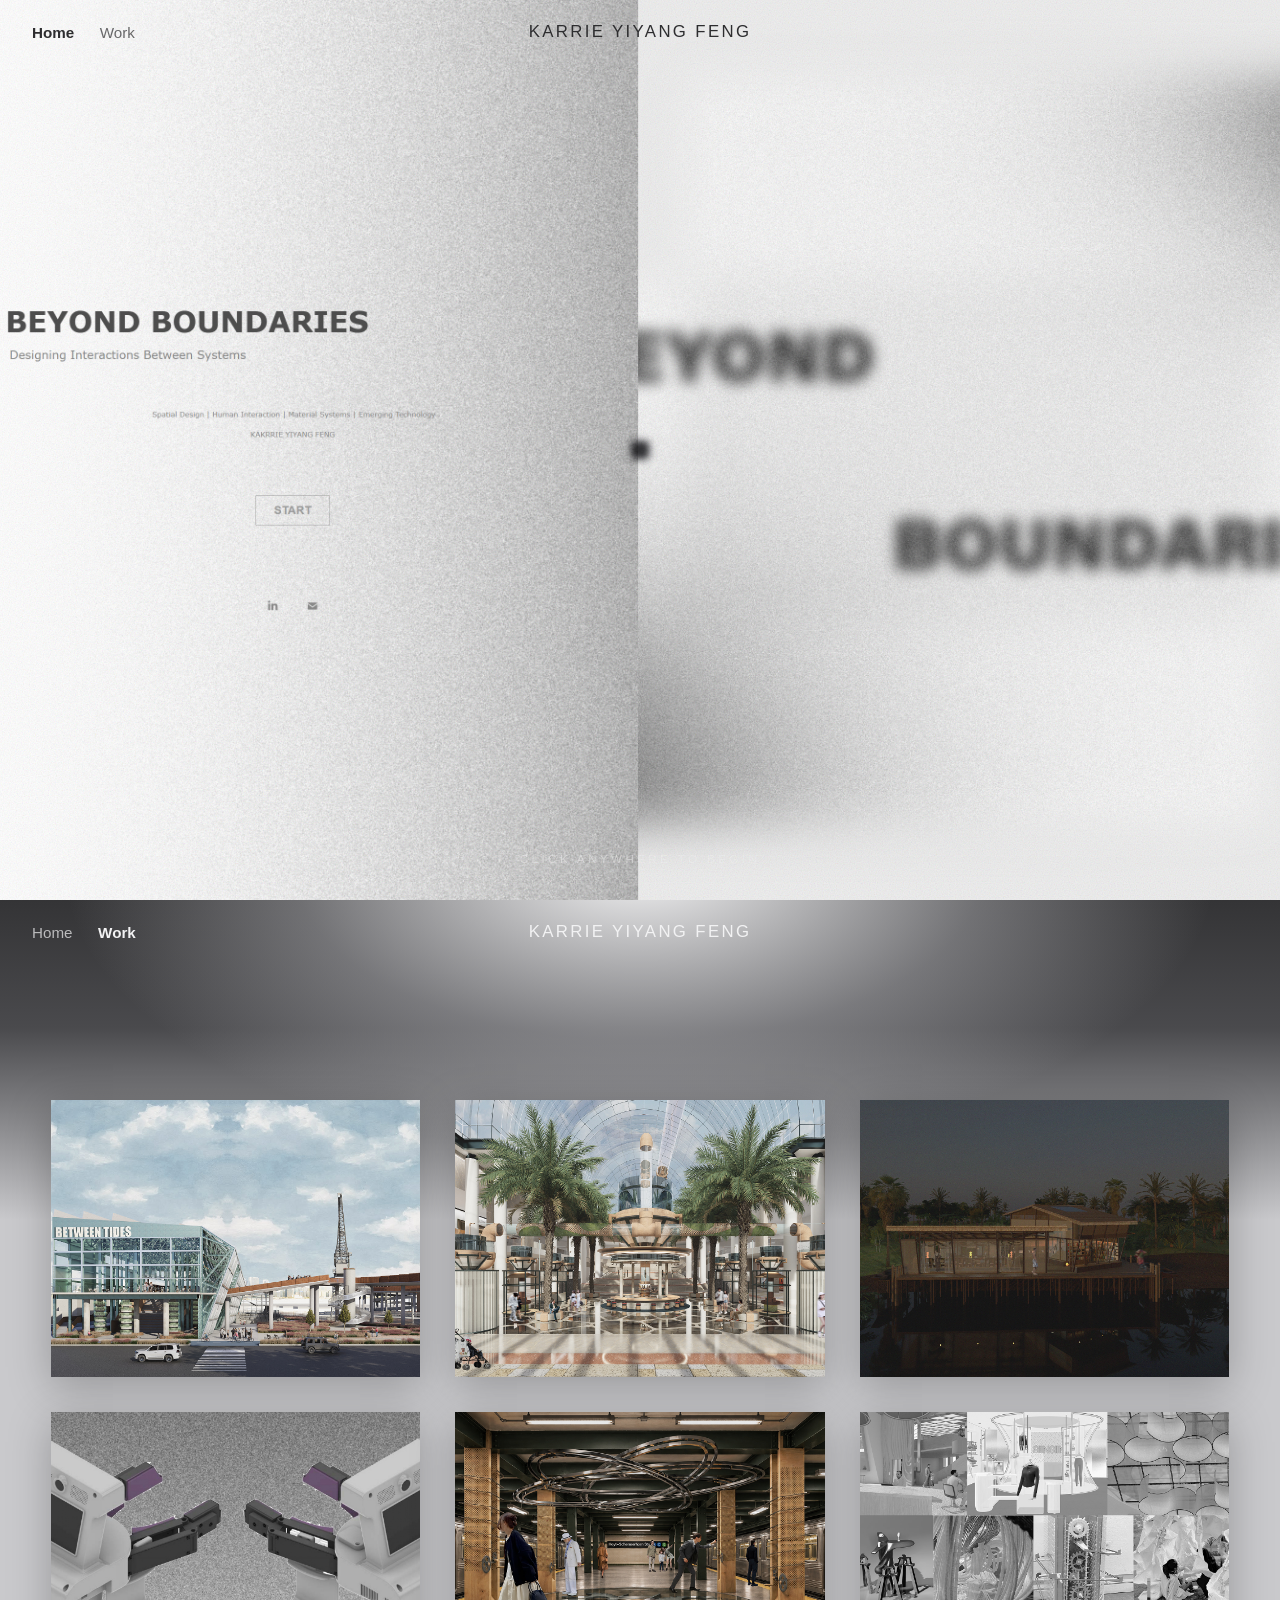
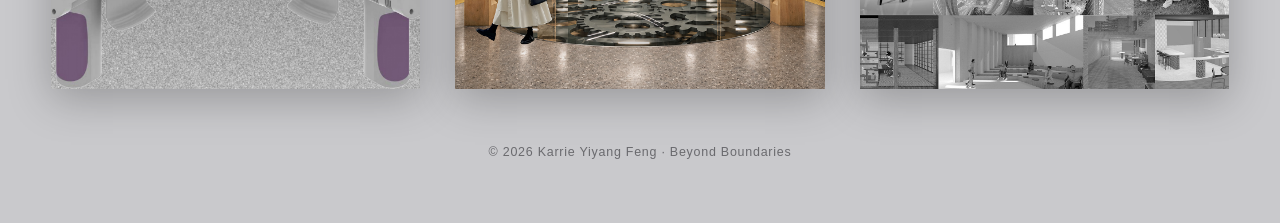
==== index.html @ a8e8f2a8 "first version" ====
<!DOCTYPE html>
<html lang="en">
<head>
  <meta charset="UTF-8" />
  <meta name="viewport" content="width=device-width, initial-scale=1.0" />
  <title>Karrie Yiyang Feng — Beyond Boundaries</title>
  <meta name="description" content="Karrie Yiyang Feng — Designing Interactions Between Systems. Spatial Design, Human Interaction, Material Systems, Emerging Technology." />
  <link rel="stylesheet" href="css/style.css" />
</head>
<body>
  <!-- Grain / noise overlay applied site-wide -->
  <div class="grain" aria-hidden="true"></div>

  <!-- ===== INTRO: horizontal deck (home → cover). Full viewport. ===== -->
  <div class="intro" id="intro">
    <div class="deck__track" id="track">

      <!-- PANEL 0 — START (home.png). Click anywhere → slide left to cover. -->
      <section class="panel panel--home" id="panel-home" data-advance="1" role="button" tabindex="0" aria-label="Enter — click anywhere to continue">
        <img class="home-img" src="image/home.png" alt="Beyond Boundaries" />

        <nav class="nav nav--onlight">
          <div class="nav__left">
            <a href="#" class="nav__link is-active" data-goto="0">Home</a>
            <a href="#" class="nav__link" data-scrollto="work">Work</a>
          </div>
          <div class="nav__title">KARRIE YIYANG FENG</div>
          <div class="nav__right"></div>
        </nav>

        <div class="hint" aria-hidden="true">click anywhere to begin</div>
      </section>

      <!-- PANEL 1 — COVER (1st_cover.png). Down arrow → scroll DOWN to work. -->
      <section class="panel panel--cover" id="panel-cover">
        <img class="cover-img" src="image/1st_cover.png" alt="Beyond Boundary — scroll to see my work" />

        <button class="chevron" data-scrollto="work" aria-label="Scroll down to view work">
          <svg viewBox="0 0 40 24" width="40" height="24" fill="none" stroke="currentColor" stroke-width="1.5" aria-hidden="true"><path d="M4 6l16 14L36 6"/></svg>
        </button>
      </section>

    </div>
  </div>

  <!-- ===== WORK: lives BELOW the intro — reached by scrolling down ===== -->
  <section class="panel--work" id="panel-work">
    <nav class="nav nav--dark">
      <div class="nav__left">
        <a href="#" class="nav__link" data-scrollto="top">Home</a>
        <a href="#" class="nav__link is-active" data-scrollto="work">Work</a>
      </div>
      <div class="nav__title">KARRIE YIYANG FENG</div>
      <div class="nav__right"></div>
    </nav>

    <div class="work__glow" aria-hidden="true"></div>

    <div class="work__grid">
      <!-- 1 --><a class="tile" href="#" data-project="between-tides">
        <img src="image/between_tide.png" alt="Between Tides" loading="lazy"
             onerror="this.remove();this.closest('.tile').classList.add('is-empty')">
        <span class="tile__ph">01</span>
        <div class="tile__overlay"><h3 class="tile__title">Between Tides</h3><p class="tile__year">2026</p></div>
      </a>
      <!-- 2 --><a class="tile" href="#" data-project="waves-of-interaction">
        <img src="image/waves_of_interaction.png" alt="Waves of Interaction" loading="lazy"
             onerror="this.remove();this.closest('.tile').classList.add('is-empty')">
        <span class="tile__ph">02</span>
        <div class="tile__overlay"><h3 class="tile__title">Waves of Interaction</h3><p class="tile__year">2025</p></div>
      </a>
      <!-- 3 --><a class="tile" href="#" data-project="river-of-words">
        <img src="image/river_of_words.png" alt="River of Words" loading="lazy"
             onerror="this.remove();this.closest('.tile').classList.add('is-empty')">
        <span class="tile__ph">03</span>
        <div class="tile__overlay"><h3 class="tile__title">River of Words</h3><p class="tile__year">2025</p></div>
      </a>
      <!-- 4 --><a class="tile" href="#" data-project="umi-gripper">
        <img src="image/UMI_Gripper.png" alt="UMI Gripper" loading="lazy"
             onerror="this.remove();this.closest('.tile').classList.add('is-empty')">
        <span class="tile__ph">04</span>
        <div class="tile__overlay"><h3 class="tile__title">UMI Gripper</h3><p class="tile__year">2026</p></div>
      </a>
      <!-- 5 --><a class="tile" href="#" data-project="harmony-in-chaos">
        <img src="image/Harmony_in_Chaos.png" alt="Harmony in Chaos" loading="lazy"
             onerror="this.remove();this.closest('.tile').classList.add('is-empty')">
        <span class="tile__ph">05</span>
        <div class="tile__overlay"><h3 class="tile__title">Harmony in Chaos</h3><p class="tile__year">2023</p></div>
      </a>
      <!-- 6 --><a class="tile" href="#" data-project="other-works">
        <img src="image/Other_works.png" alt="Other Works" loading="lazy"
             onerror="this.remove();this.closest('.tile').classList.add('is-empty')">
        <span class="tile__ph">06</span>
        <div class="tile__overlay"><h3 class="tile__title">Other Works</h3><p class="tile__year">2026</p></div>
      </a>
    </div>

    <footer class="work__footer">
      <span>© <span id="year"></span> Karrie Yiyang Feng · Beyond Boundaries</span>
    </footer>
  </section>

  <!-- Back to start (fixed; appears once you've scrolled to work) -->
  <button class="to-top" data-scrollto="top" aria-label="Back to start">
    <svg viewBox="0 0 24 24" width="20" height="20" fill="none" stroke="currentColor" stroke-width="1.6" aria-hidden="true"><path d="M12 19V5M6 11l6-6 6 6"/></svg>
  </button>

  <script src="js/script.js"></script>
</body>
</html>
---- css/style.css ----
/* =========================================================
   Karrie Yiyang Feng — Beyond Boundaries
   Interactive 3-panel slide deck. Plain CSS. GitHub Pages.
   Flow:  Panel 0 (home/glass)  →click anywhere→
          Panel 1 (cover)       →down arrow→
          Panel 2 (work grid)
   ========================================================= */

:root {
  --bg-light:  #e9e9ea;
  --bg-dark:   #3a3a3c;
  --ink:       #3a3a3c;
  --ink-soft:  #8a8a8e;
  --line:      #c9c9cc;
  --font:      "Helvetica Neue", Helvetica, Arial, "Segoe UI", sans-serif;
  --ease:      cubic-bezier(0.76, 0, 0.24, 1);
}

* { box-sizing: border-box; }

html, body { margin: 0; height: 100%; }

body {
  font-family: var(--font);
  color: var(--ink);
  background: var(--bg-dark);
  -webkit-font-smoothing: antialiased;
  overflow-x: hidden;            /* no sideways scroll; vertical scroll reveals Work */
}

/* ---------- Grain / noise overlay (pure SVG, no external asset) ---------- */
.grain {
  position: fixed;
  inset: 0;
  z-index: 9999;
  pointer-events: none;
  opacity: 0.5;
  mix-blend-mode: multiply;
  background-image: url("data:image/svg+xml,%3Csvg xmlns='http://www.w3.org/2000/svg' width='300' height='300'%3E%3Cfilter id='n'%3E%3CfeTurbulence type='fractalNoise' baseFrequency='0.85' numOctaves='3' stitchTiles='stitch'/%3E%3C/filter%3E%3Crect width='100%25' height='100%25' filter='url(%23n)' opacity='0.35'/%3E%3C/svg%3E");
}

/* =========================================================
   INTRO — horizontal deck of 2 full-screen panels (home → cover)
   Pinned to the top of the page; Work scrolls in below it.
   ========================================================= */
.intro { position: relative; height: 100vh; overflow: hidden; }
.deck__track {
  display: flex;
  width: 200vw;
  height: 100vh;
  transition: transform 0.85s var(--ease);
  will-change: transform;
}
.panel {
  position: relative;
  flex: 0 0 100vw;
  width: 100vw;
  height: 100vh;
  overflow: hidden;
}

/* =========================================================
   NAV (top bar) — shown on home + work panels
   ========================================================= */
.nav {
  position: absolute;
  top: 0; left: 0; right: 0;
  z-index: 20;
  display: grid;
  grid-template-columns: 1fr auto 1fr;
  align-items: center;
  padding: 1.4rem 2rem;
  font-size: 0.95rem;
}
.nav__left { display: flex; gap: 1.6rem; }
.nav__title { text-align: center; letter-spacing: 0.14em; font-size: 1.05rem; white-space: nowrap; }
.nav__link {
  color: inherit;                  /* stop the default blue link color */
  text-decoration: none;
  opacity: 0.7;
  transition: opacity 0.2s;
}
.nav__link:hover { opacity: 1; }
.nav__link.is-active { font-weight: 700; opacity: 1; }
.nav--dark    { color: #f2f2f3; }  /* work panel (dark header) */
.nav--onlight { color: #2e2e30; }  /* start panel over light home.png */

/* =========================================================
   Shared: blurred typographic echoes
   ========================================================= */
.echo {
  position: absolute;
  font-weight: 800;
  text-transform: uppercase;
  white-space: nowrap;
  user-select: none;
  letter-spacing: 0.02em;
}

/* =========================================================
   PANEL 0 — HOME / GLASS  (matches home.png)
   ========================================================= */
.panel--home {
  padding: 0;
  background: var(--bg-dark);
  cursor: pointer;
}

/* Full-bleed start image (home.png) */
.home-img {
  position: absolute;
  inset: 0;
  width: 100%;
  height: 100%;
  object-fit: cover;
  display: block;
  z-index: 0;
  user-select: none;
  -webkit-user-drag: none;
}

.hint {
  position: absolute;
  bottom: 2.2rem; left: 50%;
  transform: translateX(-50%);
  color: rgba(242,242,243,0.55);
  font-size: 0.72rem;
  letter-spacing: 0.3em;
  text-transform: uppercase;
  animation: pulse 2.4s ease-in-out infinite;
}
@keyframes pulse { 0%,100% { opacity: 0.35; } 50% { opacity: 0.8; } }

/* =========================================================
   PANEL 1 — COVER  (matches 1st_cover.png, no START button)
   ========================================================= */
.panel--cover {
  display: flex;
  align-items: center;
  justify-content: center;
  background: var(--bg-dark);
}
/* Full-bleed cover image (1st_cover.png) */
.cover-img {
  position: absolute;
  inset: 0;
  width: 100%;
  height: 100%;
  object-fit: cover;
  display: block;
  z-index: 0;
  user-select: none;
  -webkit-user-drag: none;
}

/* Down chevron */
.chevron {
  position: absolute;
  bottom: 2rem; left: 50%;
  transform: translateX(-50%);
  z-index: 10;
  background: none;
  border: none;
  color: rgba(255, 255, 255, 0.7);
  cursor: pointer;
  padding: 0.5rem 1rem;
  animation: bob 2s ease-in-out infinite;
  transition: color 0.2s;
}
.chevron:hover { color: #fff; }
@keyframes bob { 0%,100% { transform: translate(-50%, 0); } 50% { transform: translate(-50%, 8px); } }

/* =========================================================
   PANEL 2 — WORK (6-image grid)
   ========================================================= */
.panel--work {
  position: relative;
  width: 100%;
  min-height: 100vh;
  background: #c9c9cc;
  padding-bottom: 4rem;
  overflow: hidden;
}
.work__glow {
  position: absolute;
  top: 0; left: 0; right: 0;
  height: 320px;
  background:
    radial-gradient(60% 120% at 50% -10%, #f4f4f5 0%, rgba(200,200,204,0.4) 45%, rgba(58,58,60,0) 75%),
    linear-gradient(180deg, #343436 0%, #4a4a4d 40%, #c9c9cc 100%);
  z-index: 0;
}

.work__grid {
  position: relative;
  z-index: 2;
  max-width: 1500px;
  margin: 0 auto;
  padding: 200px 4vw 2rem;
  display: grid;
  grid-template-columns: repeat(3, 1fr);
  gap: 2.2rem;
}
.tile {
  position: relative;
  display: block;
  aspect-ratio: 4 / 3;
  background: #d7d7da;
  overflow: hidden;
  text-decoration: none;
  box-shadow: 0 10px 40px rgba(0,0,0,0.25);
  transition: transform 0.35s var(--ease), box-shadow 0.35s var(--ease);
}
.tile:hover { transform: translateY(-4px); box-shadow: 0 18px 55px rgba(0,0,0,0.35); }
.tile img { width: 100%; height: 100%; object-fit: cover; display: block; }
.tile__ph {
  position: absolute;
  inset: 0;
  display: none;
  align-items: center;
  justify-content: center;
  color: var(--ink-soft);
  font-size: 1.4rem;
  letter-spacing: 0.1em;
  background: repeating-linear-gradient(45deg, #d2d2d5 0 14px, #d7d7da 14px 28px);
}
.tile.is-empty .tile__ph { display: flex; }

/* Hover title overlay (image washes out, title + year fade in) */
.tile__overlay {
  position: absolute;
  inset: 0;
  z-index: 4;
  display: flex;
  flex-direction: column;
  align-items: center;
  justify-content: center;
  text-align: center;
  padding: 1rem;
  background: rgba(233, 233, 234, 0.82);
  opacity: 0;
  transition: opacity 0.4s var(--ease);
}
.tile:hover .tile__overlay { opacity: 1; }
.tile__title {
  margin: 0;
  font-size: clamp(1.3rem, 2.1vw, 2.1rem);
  font-weight: 800;
  color: #1f1f21;
  letter-spacing: 0.01em;
}
.tile__year {
  margin: 0.5rem 0 0;
  font-size: clamp(0.9rem, 1.3vw, 1.1rem);
  color: #4a4a4d;
}

.work__footer {
  position: relative;
  z-index: 2;
  text-align: center;
  color: #6a6a6e;
  font-size: 0.78rem;
  letter-spacing: 0.06em;
  padding-top: 1.5rem;
}

/* Back-to-start circular button */
.to-top {
  position: fixed;
  bottom: 1.6rem; right: 1.6rem;
  z-index: 30;
  width: 44px; height: 44px;
  border-radius: 50%;
  border: 1px solid rgba(90,90,95,0.5);
  background: rgba(255,255,255,0.4);
  color: #4a4a4d;
  cursor: pointer;
  display: none;                 /* shown only on work panel via JS */
  align-items: center;
  justify-content: center;
  backdrop-filter: blur(4px);
  transition: background 0.2s, transform 0.2s;
}
.to-top:hover { background: #fff; transform: translateY(-2px); }

/* =========================================================
   Custom cursor — soft gray blurred square with a trailing tail
   ========================================================= */
/* Hide the native cursor only on fine-pointer (mouse) devices */
@media (hover: hover) and (pointer: fine) {
  html.has-custom-cursor,
  html.has-custom-cursor * { cursor: none !important; }
}
.cursor-dot {
  position: fixed;
  top: 0; left: 0;
  width: 20px; height: 20px;
  margin: -10px 0 0 -10px;           /* center on the pointer */
  border-radius: 5px;
  background: rgba(125, 125, 130, 0.55);
  filter: blur(4px);                 /* blurred edges */
  mix-blend-mode: multiply;
  pointer-events: none;
  z-index: 10001;                    /* above grain overlay */
  will-change: transform, opacity;
}

/* =========================================================
   Animations
   ========================================================= */
@keyframes rise { from { opacity: 0; transform: translateY(18px); } to { opacity: 1; transform: none; } }

/* =========================================================
   Responsive
   ========================================================= */
@media (max-width: 900px) {
  .work__grid { grid-template-columns: repeat(2, 1fr); padding-top: 170px; }
  .nav__title { font-size: 0.9rem; letter-spacing: 0.1em; }
}
@media (max-width: 560px) {
  .work__grid { grid-template-columns: 1fr; }
  .nav { padding: 1rem 1.2rem; }
  .nav__left { gap: 1rem; }
  .glass { height: 68vh; }
}

@media (prefers-reduced-motion: reduce) {
  .deck__track { transition: transform 0.01s; }
  * { animation: none !important; }
}
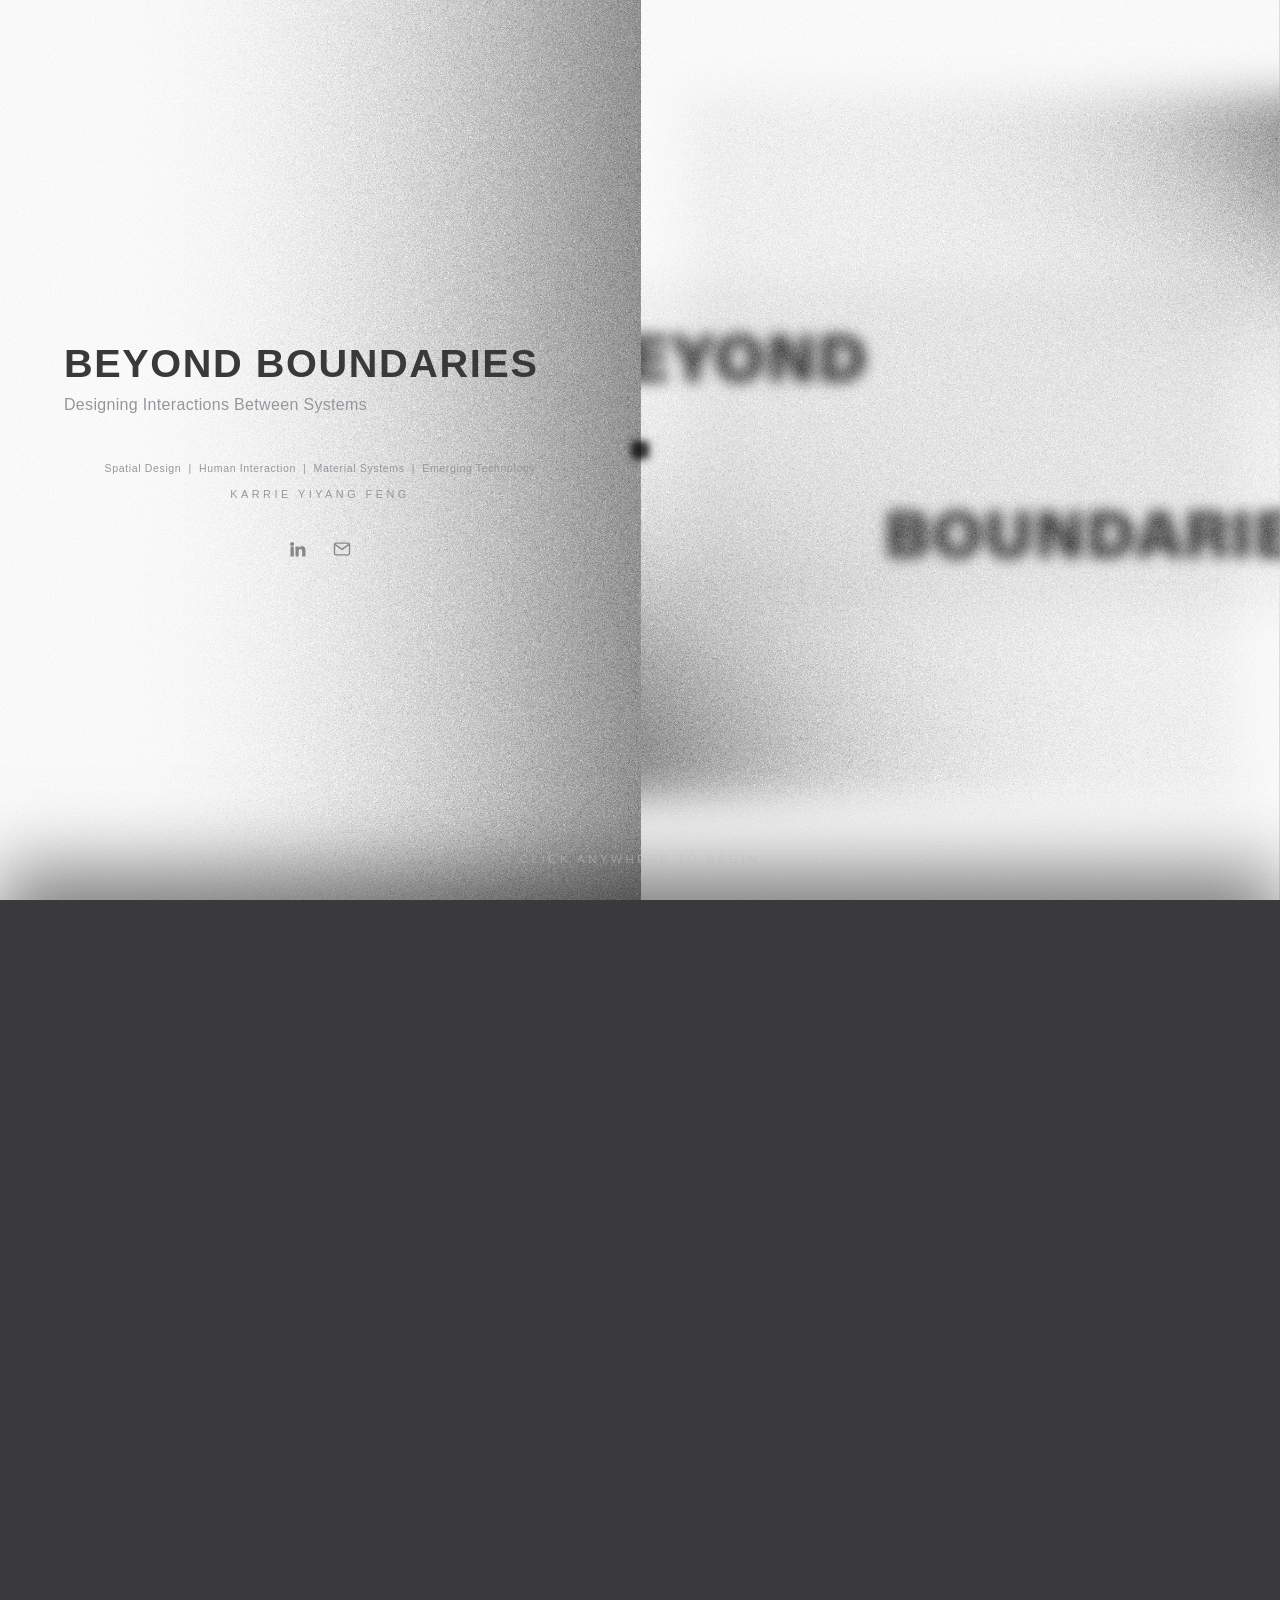
==== commit 3859a14c: "second version" ====
--- a/index.html
+++ b/index.html
@@ -17,23 +17,46 @@
 
       <!-- PANEL 0 — START (home.png). Click anywhere → slide left to cover. -->
       <section class="panel panel--home" id="panel-home" data-advance="1" role="button" tabindex="0" aria-label="Enter — click anywhere to continue">
-        <img class="home-img" src="image/home.png" alt="Beyond Boundaries" />
+        <img class="home-img" src="image/home_original.png" alt="" />
 
-        <nav class="nav nav--onlight">
+        <div class="home__content">
+          <h1 class="home__title">BEYOND BOUNDARIES</h1>
+          <p class="home__subtitle">Designing Interactions Between Systems</p>
+
+          <div class="home__meta">
+            <p class="home__tags">Spatial Design&nbsp;&nbsp;|&nbsp;&nbsp;Human Interaction&nbsp;&nbsp;|&nbsp;&nbsp;Material Systems&nbsp;&nbsp;|&nbsp;&nbsp;Emerging Technology</p>
+            <p class="home__name">KARRIE YIYANG FENG</p>
+
+            <div class="home__social">
+              <a href="https://www.linkedin.com/in/yiyang-feng-fyy" target="_blank" rel="noopener" aria-label="LinkedIn" class="social-link">
+                <svg viewBox="0 0 24 24" width="20" height="20" fill="currentColor" aria-hidden="true"><path d="M4.98 3.5a2.5 2.5 0 11-.02 5 2.5 2.5 0 01.02-5zM3 9h4v12H3zM9 9h3.8v1.7h.05c.53-1 1.82-2.05 3.75-2.05C20.4 8.65 21 11.1 21 14.25V21h-4v-5.9c0-1.4-.03-3.2-1.95-3.2-1.95 0-2.25 1.52-2.25 3.1V21H9z"/></svg>
+              </a>
+              <a href="mailto:yfeng011210@gmail.com" aria-label="Email" class="social-link">
+                <svg viewBox="0 0 24 24" width="20" height="20" fill="none" stroke="currentColor" stroke-width="1.6" aria-hidden="true"><rect x="3" y="5" width="18" height="14" rx="1.5"/><path d="M3.5 6.5l8.5 6 8.5-6"/></svg>
+              </a>
+            </div>
+          </div>
+        </div>
+
+        <div class="hint" aria-hidden="true">click anywhere to begin</div>
+      </section>
+
+      <!-- PANEL 1 — COVER (1st_cover.png). Down arrow → scroll DOWN to work. -->
+      <section class="panel panel--cover" id="panel-cover">
+        <img class="cover-img" src="image/1st_cover.png" alt="" />
+
+        <nav class="nav nav--dark">
           <div class="nav__left">
-            <a href="#" class="nav__link is-active" data-goto="0">Home</a>
+            <a href="#" class="nav__link" data-goto="0">Home</a>
             <a href="#" class="nav__link" data-scrollto="work">Work</a>
           </div>
           <div class="nav__title">KARRIE YIYANG FENG</div>
           <div class="nav__right"></div>
         </nav>
 
-        <div class="hint" aria-hidden="true">click anywhere to begin</div>
-      </section>
-
-      <!-- PANEL 1 — COVER (1st_cover.png). Down arrow → scroll DOWN to work. -->
-      <section class="panel panel--cover" id="panel-cover">
-        <img class="cover-img" src="image/1st_cover.png" alt="Beyond Boundary — scroll to see my work" />
+        <div class="cover__center">
+          <h2 class="cover__word" aria-label="BEYOND BOUNDARY"><span class="ltr">B</span><span class="ltr">E</span><span class="ltr">Y</span><span class="ltr">O</span><span class="ltr">N</span><span class="ltr">D</span><span class="ltr spc" aria-hidden="true"></span><span class="ltr">B</span><span class="ltr">O</span><span class="ltr">U</span><span class="ltr">N</span><span class="ltr">D</span><span class="ltr">A</span><span class="ltr">R</span><span class="ltr">Y</span></h2>
+        </div>
 
         <button class="chevron" data-scrollto="work" aria-label="Scroll down to view work">
           <svg viewBox="0 0 40 24" width="40" height="24" fill="none" stroke="currentColor" stroke-width="1.5" aria-hidden="true"><path d="M4 6l16 14L36 6"/></svg>
@@ -53,8 +76,6 @@
       <div class="nav__title">KARRIE YIYANG FENG</div>
       <div class="nav__right"></div>
     </nav>
-
-    <div class="work__glow" aria-hidden="true"></div>
 
     <div class="work__grid">
       <!-- 1 --><a class="tile" href="#" data-project="between-tides">
@@ -100,6 +121,13 @@
     </footer>
   </section>
 
+  <!-- Lightbox: opens the full project image on click -->
+  <div class="lightbox" id="lightbox" aria-hidden="true">
+    <button class="lightbox__close" aria-label="Close">&times;</button>
+    <img class="lightbox__img" src="" alt="" />
+    <div class="lightbox__cap"></div>
+  </div>
+
   <!-- Back to start (fixed; appears once you've scrolled to work) -->
   <button class="to-top" data-scrollto="top" aria-label="Back to start">
     <svg viewBox="0 0 24 24" width="20" height="20" fill="none" stroke="currentColor" stroke-width="1.6" aria-hidden="true"><path d="M12 19V5M6 11l6-6 6 6"/></svg>
--- a/css/style.css
+++ b/css/style.css
@@ -19,6 +19,7 @@
 * { box-sizing: border-box; }
 
 html, body { margin: 0; height: 100%; }
+html.lock { overflow: hidden; }          /* home page can't scroll to the project page */
 
 body {
   font-family: var(--font);
@@ -43,7 +44,13 @@
    INTRO — horizontal deck of 2 full-screen panels (home → cover)
    Pinned to the top of the page; Work scrolls in below it.
    ========================================================= */
-.intro { position: relative; height: 100vh; overflow: hidden; }
+.intro {
+  position: sticky;                /* cover stays pinned while Work slides up over it */
+  top: 0;
+  height: 100vh;
+  overflow: hidden;
+  z-index: 0;
+}
 .deck__track {
   display: flex;
   width: 200vw;
@@ -77,13 +84,13 @@
 .nav__link {
   color: inherit;                  /* stop the default blue link color */
   text-decoration: none;
-  opacity: 0.7;
+  opacity: 0.9;
   transition: opacity 0.2s;
 }
 .nav__link:hover { opacity: 1; }
 .nav__link.is-active { font-weight: 700; opacity: 1; }
-.nav--dark    { color: #f2f2f3; }  /* work panel (dark header) */
-.nav--onlight { color: #2e2e30; }  /* start panel over light home.png */
+.nav--dark    { color: #ffffff; }  /* bright white — cover + work panels */
+.nav--onlight { color: #2e2e30; }  /* dark text over a light background */
 
 /* =========================================================
    Shared: blurred typographic echoes
@@ -106,7 +113,7 @@
   cursor: pointer;
 }
 
-/* Full-bleed start image (home.png) */
+/* Full-bleed start image (home_original.png — clean background) */
 .home-img {
   position: absolute;
   inset: 0;
@@ -119,6 +126,47 @@
   -webkit-user-drag: none;
 }
 
+/* Text/content recreated over home_original.png (everything but START) */
+.home__content {
+  position: absolute;
+  z-index: 3;
+  left: 0; top: 0;
+  width: 50%;
+  height: 100%;
+  display: flex;
+  flex-direction: column;
+  justify-content: center;
+  padding: 0 clamp(1.5rem, 5vw, 5rem);
+}
+.home__title {
+  margin: 0;
+  font-size: clamp(1.5rem, 3.1vw, 2.7rem);
+  font-weight: 600;
+  letter-spacing: 0.04em;
+  color: #3a3a3c;
+  animation: rise 0.9s var(--ease) both;
+}
+.home__subtitle {
+  margin: 0.6rem 0 0;
+  font-size: clamp(0.78rem, 1.25vw, 1.02rem);
+  font-weight: 300;
+  letter-spacing: 0.02em;
+  color: #9a9a9e;
+  animation: rise 0.9s var(--ease) 0.1s both;
+}
+.home__meta { text-align: center; margin-top: 3rem; animation: rise 0.9s var(--ease) 0.2s both; }
+.home__tags { margin: 0 0 0.9rem; font-size: 0.66rem; font-weight: 300; letter-spacing: 0.06em; color: #9a9a9e; }
+.home__name { margin: 0; font-size: 0.68rem; font-weight: 300; letter-spacing: 0.32em; color: #9a9a9e; }
+.home__social { display: flex; gap: 1.5rem; justify-content: center; margin-top: 2.4rem; }
+.social-link { color: #8a8a8e; display: inline-flex; transition: color 0.25s, transform 0.25s; }
+.social-link:hover { color: #333335; transform: translateY(-2px); }
+
+@media (max-width: 760px) {
+  .home__content { width: 100%; padding: 0 2rem; }
+  .home__meta { text-align: left; }
+  .home__social { justify-content: flex-start; }
+}
+
 .hint {
   position: absolute;
   bottom: 2.2rem; left: 50%;
@@ -138,22 +186,57 @@
   display: flex;
   align-items: center;
   justify-content: center;
-  background: var(--bg-dark);
-}
-/* Full-bleed cover image (1st_cover.png) */
+  background: var(--bg-dark);       /* dark surround behind the transparent frosted panel */
+}
+/* Frosted panel image (1st_cover.png) — transparent PNG, shown large over the dark bg */
 .cover-img {
   position: absolute;
   inset: 0;
   width: 100%;
   height: 100%;
-  object-fit: cover;
+  object-fit: contain;
+  transform: scale(1.5);           /* enlarge the frosted panel; dark surround still shows */
+  transform-origin: center;
   display: block;
   z-index: 0;
   user-select: none;
   -webkit-user-drag: none;
 }
 
-/* Down chevron */
+/* Centered "BEYOND BOUNDARY" over the frosted panel */
+.cover__center {
+  position: absolute;
+  inset: 0;
+  z-index: 3;
+  display: flex;
+  align-items: center;
+  justify-content: center;
+  pointer-events: none;            /* only the word itself is interactive */
+}
+.cover__word {
+  pointer-events: auto;
+  display: inline-block;
+  margin: 0;
+  font-size: clamp(1.8rem, 5.2vw, 3.8rem);
+  font-weight: 800;
+  letter-spacing: 0.04em;
+  color: #ffffff;
+  text-shadow: 0 2px 26px rgba(110, 110, 115, 0.5);
+}
+/* each letter is its own hover target */
+.cover__word .ltr {
+  display: inline-block;
+  cursor: pointer;
+  transition: transform 0.28s var(--ease), text-shadow 0.28s var(--ease);
+}
+.cover__word .ltr.spc { width: 0.4em; }   /* the gap between the two words */
+/* "chosen": the letter under the cursor lifts + grows on its own */
+.cover__word .ltr:hover {
+  transform: translateY(-0.14em) scale(1.38);
+  text-shadow: 0 8px 30px rgba(55, 55, 60, 0.7);
+}
+
+/* Down chevron (light, for the dark cover) */
 .chevron {
   position: absolute;
   bottom: 2rem; left: 50%;
@@ -175,20 +258,13 @@
    ========================================================= */
 .panel--work {
   position: relative;
+  z-index: 2;                      /* slides up OVER the pinned cover */
   width: 100%;
   min-height: 100vh;
-  background: #c9c9cc;
+  background: #a2a2a5 url("../image/background_fill.png") center center / cover no-repeat;
   padding-bottom: 4rem;
   overflow: hidden;
-}
-.work__glow {
-  position: absolute;
-  top: 0; left: 0; right: 0;
-  height: 320px;
-  background:
-    radial-gradient(60% 120% at 50% -10%, #f4f4f5 0%, rgba(200,200,204,0.4) 45%, rgba(58,58,60,0) 75%),
-    linear-gradient(180deg, #343436 0%, #4a4a4d 40%, #c9c9cc 100%);
-  z-index: 0;
+  box-shadow: 0 -30px 70px rgba(0, 0, 0, 0.5);   /* lift where it overlaps the cover */
 }
 
 .work__grid {
@@ -285,6 +361,47 @@
 .to-top:hover { background: #fff; transform: translateY(-2px); }
 
 /* =========================================================
+   Lightbox — full project image on click
+   ========================================================= */
+.lightbox {
+  position: fixed;
+  inset: 0;
+  z-index: 9500;
+  display: none;
+  align-items: center;
+  justify-content: center;
+  padding: 5vh 5vw;
+  background: rgba(10, 10, 12, 0.93);
+  cursor: zoom-out;
+}
+.lightbox.open { display: flex; animation: fade 0.25s ease; }
+.lightbox__img {
+  max-width: 92vw;
+  max-height: 82vh;
+  object-fit: contain;
+  box-shadow: 0 30px 90px rgba(0, 0, 0, 0.6);
+}
+.lightbox__cap {
+  position: absolute;
+  bottom: 3.5vh; left: 0; right: 0;
+  text-align: center;
+  color: #ededee;
+  letter-spacing: 0.14em;
+  font-size: 0.85rem;
+}
+.lightbox__close {
+  position: absolute;
+  top: 2.5vh; right: 3vw;
+  background: none; border: none;
+  color: #ededee;
+  font-size: 2.2rem; line-height: 1;
+  cursor: pointer;
+  opacity: 0.8; transition: opacity 0.2s;
+}
+.lightbox__close:hover { opacity: 1; }
+@keyframes fade { from { opacity: 0; } to { opacity: 1; } }
+
+/* =========================================================
    Custom cursor — soft gray blurred square with a trailing tail
    ========================================================= */
 /* Hide the native cursor only on fine-pointer (mouse) devices */
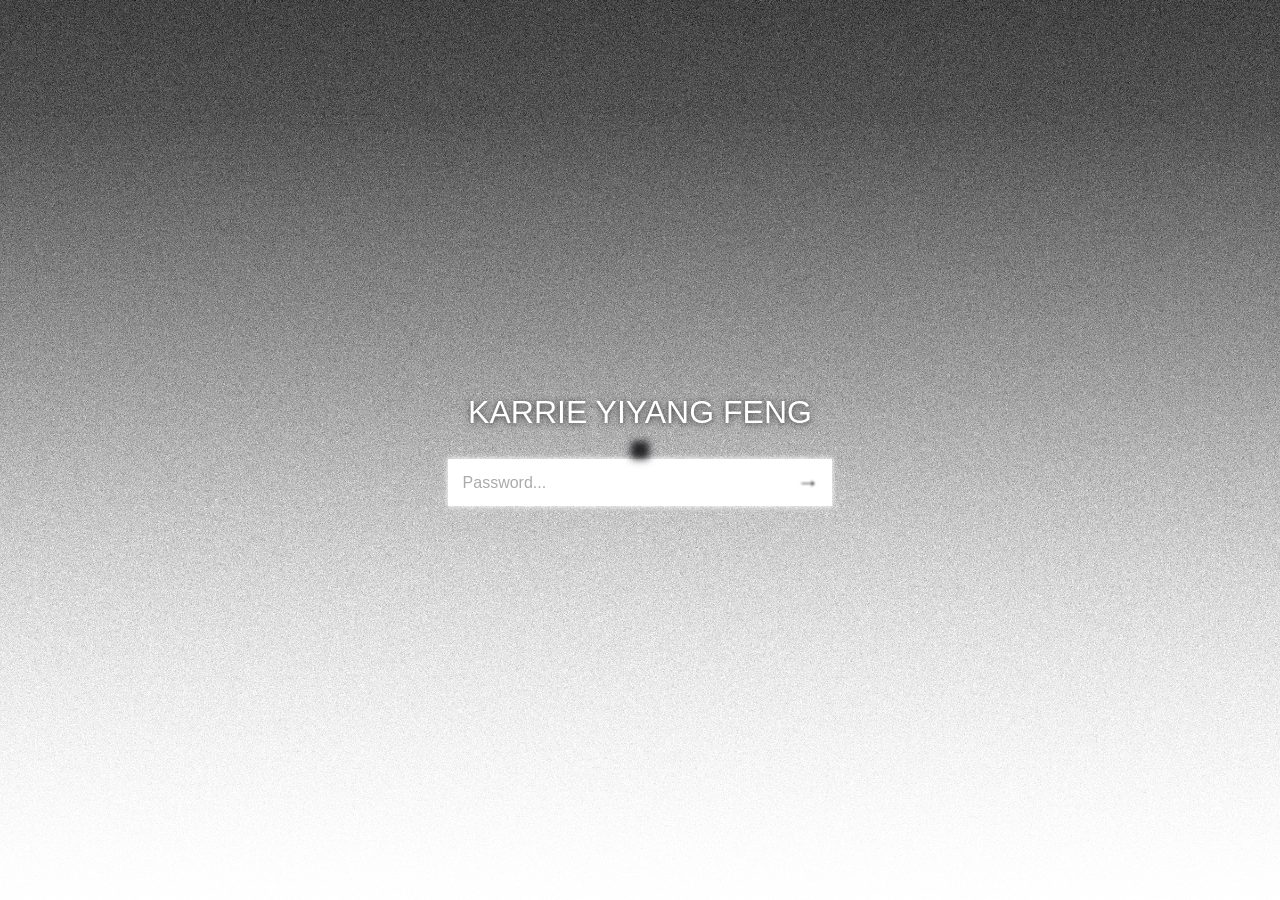
==== commit 855c1414: "Publish password-protected portfolio" ====
--- a/index.html
+++ b/index.html
@@ -1,138 +1,75 @@
-<!DOCTYPE html>
+<!doctype html>
 <html lang="en">
 <head>
-  <meta charset="UTF-8" />
-  <meta name="viewport" content="width=device-width, initial-scale=1.0" />
-  <title>Karrie Yiyang Feng — Beyond Boundaries</title>
-  <meta name="description" content="Karrie Yiyang Feng — Designing Interactions Between Systems. Spatial Design, Human Interaction, Material Systems, Emerging Technology." />
-  <link rel="stylesheet" href="css/style.css" />
+  <meta charset="utf-8">
+  <meta name="viewport" content="width=device-width, initial-scale=1">
+  <meta name="robots" content="noindex">
+  <title>KARRIE YIYANG FENG</title>
+  <link rel="stylesheet" href="/login-cursor.css">
+  <style>
+    * { box-sizing: border-box; }
+    body {
+      margin: 0;
+      min-height: 100vh;
+      display: grid;
+      place-items: center;
+      padding: 1.5rem;
+      background: #e9e9ea url("/login-background.png") center / cover no-repeat fixed;
+      color: #fff;
+      font: 1rem Helvetica, Arial, sans-serif;
+    }
+    main { width: min(100%, 24rem); }
+    h1 {
+      margin: 0 0 1.75rem;
+      text-shadow: 0 1px 6px #323235;
+      font-size: clamp(1.15rem, 6vw, 2rem);
+      font-weight: 300;
+      text-align: center;
+      white-space: nowrap;
+    }
+    form { display: grid; gap: .8rem; }
+    p { margin: 0 0 .5rem; text-shadow: 0 1px 6px #323235; }
+    .password-field { position: relative; }
+    input[type="password"] {
+      width: 100%;
+      font: inherit;
+      padding: .85rem 3.25rem .85rem .85rem;
+      border: 1px solid transparent;
+      background: #fff;
+      color: #323235;
+      box-shadow: 0 0 5px 1px rgba(255, 255, 255, 0.85);
+    }
+    input::placeholder { color: #aaa; opacity: 1; }
+    input:focus::placeholder { color: transparent; }
+    button {
+      position: absolute;
+      inset: 0 0 0 auto;
+      width: 3rem;
+      border: 0;
+      background: transparent;
+      color: #323235;
+      font: inherit;
+      font-size: 1.4rem;
+      cursor: pointer;
+    }
+    button span { display: inline-block; filter: blur(1px); }
+    button:hover span, button:focus-visible span { filter: none; }
+    button:focus-visible { outline: 2px solid #323235; outline-offset: -4px; }
+  </style>
 </head>
 <body>
-  <!-- Grain / noise overlay applied site-wide -->
-  <div class="grain" aria-hidden="true"></div>
-
-  <!-- ===== INTRO: horizontal deck (home → cover). Full viewport. ===== -->
-  <div class="intro" id="intro">
-    <div class="deck__track" id="track">
-
-      <!-- PANEL 0 — START (home.png). Click anywhere → slide left to cover. -->
-      <section class="panel panel--home" id="panel-home" data-advance="1" role="button" tabindex="0" aria-label="Enter — click anywhere to continue">
-        <img class="home-img" src="image/home_original.png" alt="" />
-
-        <div class="home__content">
-          <h1 class="home__title">BEYOND BOUNDARIES</h1>
-          <p class="home__subtitle">Designing Interactions Between Systems</p>
-
-          <div class="home__meta">
-            <p class="home__tags">Spatial Design&nbsp;&nbsp;|&nbsp;&nbsp;Human Interaction&nbsp;&nbsp;|&nbsp;&nbsp;Material Systems&nbsp;&nbsp;|&nbsp;&nbsp;Emerging Technology</p>
-            <p class="home__name">KARRIE YIYANG FENG</p>
-
-            <div class="home__social">
-              <a href="https://www.linkedin.com/in/yiyang-feng-fyy" target="_blank" rel="noopener" aria-label="LinkedIn" class="social-link">
-                <svg viewBox="0 0 24 24" width="20" height="20" fill="currentColor" aria-hidden="true"><path d="M4.98 3.5a2.5 2.5 0 11-.02 5 2.5 2.5 0 01.02-5zM3 9h4v12H3zM9 9h3.8v1.7h.05c.53-1 1.82-2.05 3.75-2.05C20.4 8.65 21 11.1 21 14.25V21h-4v-5.9c0-1.4-.03-3.2-1.95-3.2-1.95 0-2.25 1.52-2.25 3.1V21H9z"/></svg>
-              </a>
-              <a href="mailto:yfeng011210@gmail.com" aria-label="Email" class="social-link">
-                <svg viewBox="0 0 24 24" width="20" height="20" fill="none" stroke="currentColor" stroke-width="1.6" aria-hidden="true"><rect x="3" y="5" width="18" height="14" rx="1.5"/><path d="M3.5 6.5l8.5 6 8.5-6"/></svg>
-              </a>
-            </div>
-          </div>
-        </div>
-
-        <div class="hint" aria-hidden="true">click anywhere to begin</div>
-      </section>
-
-      <!-- PANEL 1 — COVER (1st_cover.png). Down arrow → scroll DOWN to work. -->
-      <section class="panel panel--cover" id="panel-cover">
-        <img class="cover-img" src="image/1st_cover.png" alt="" />
-
-        <nav class="nav nav--dark">
-          <div class="nav__left">
-            <a href="#" class="nav__link" data-goto="0">Home</a>
-            <a href="#" class="nav__link" data-scrollto="work">Work</a>
-          </div>
-          <div class="nav__title">KARRIE YIYANG FENG</div>
-          <div class="nav__right"></div>
-        </nav>
-
-        <div class="cover__center">
-          <h2 class="cover__word" aria-label="BEYOND BOUNDARY"><span class="ltr">B</span><span class="ltr">E</span><span class="ltr">Y</span><span class="ltr">O</span><span class="ltr">N</span><span class="ltr">D</span><span class="ltr spc" aria-hidden="true"></span><span class="ltr">B</span><span class="ltr">O</span><span class="ltr">U</span><span class="ltr">N</span><span class="ltr">D</span><span class="ltr">A</span><span class="ltr">R</span><span class="ltr">Y</span></h2>
-        </div>
-
-        <button class="chevron" data-scrollto="work" aria-label="Scroll down to view work">
-          <svg viewBox="0 0 40 24" width="40" height="24" fill="none" stroke="currentColor" stroke-width="1.5" aria-hidden="true"><path d="M4 6l16 14L36 6"/></svg>
-        </button>
-      </section>
-
-    </div>
-  </div>
-
-  <!-- ===== WORK: lives BELOW the intro — reached by scrolling down ===== -->
-  <section class="panel--work" id="panel-work">
-    <nav class="nav nav--dark">
-      <div class="nav__left">
-        <a href="#" class="nav__link" data-scrollto="top">Home</a>
-        <a href="#" class="nav__link is-active" data-scrollto="work">Work</a>
+  <main>
+    <h1>KARRIE YIYANG FENG</h1>
+    <p id="password-status" aria-live="polite"></p>
+    <noscript><p>Enable JavaScript to open the portfolio.</p></noscript>
+    <form id="portfolio-unlock" method="post" action="/portfolio-gate.html">
+      <div class="password-field">
+        <input id="password" type="password" autocomplete="current-password" aria-label="Password" placeholder="Password..." required>
+        <button type="submit" aria-label="Open portfolio"><span aria-hidden="true">→</span></button>
       </div>
-      <div class="nav__title">KARRIE YIYANG FENG</div>
-      <div class="nav__right"></div>
-    </nav>
-
-    <div class="work__grid">
-      <!-- 1 --><a class="tile" href="#" data-project="between-tides">
-        <img src="image/between_tide.png" alt="Between Tides" loading="lazy"
-             onerror="this.remove();this.closest('.tile').classList.add('is-empty')">
-        <span class="tile__ph">01</span>
-        <div class="tile__overlay"><h3 class="tile__title">Between Tides</h3><p class="tile__year">2026</p></div>
-      </a>
-      <!-- 2 --><a class="tile" href="#" data-project="waves-of-interaction">
-        <img src="image/waves_of_interaction.png" alt="Waves of Interaction" loading="lazy"
-             onerror="this.remove();this.closest('.tile').classList.add('is-empty')">
-        <span class="tile__ph">02</span>
-        <div class="tile__overlay"><h3 class="tile__title">Waves of Interaction</h3><p class="tile__year">2025</p></div>
-      </a>
-      <!-- 3 --><a class="tile" href="#" data-project="river-of-words">
-        <img src="image/river_of_words.png" alt="River of Words" loading="lazy"
-             onerror="this.remove();this.closest('.tile').classList.add('is-empty')">
-        <span class="tile__ph">03</span>
-        <div class="tile__overlay"><h3 class="tile__title">River of Words</h3><p class="tile__year">2025</p></div>
-      </a>
-      <!-- 4 --><a class="tile" href="#" data-project="umi-gripper">
-        <img src="image/UMI_Gripper.png" alt="UMI Gripper" loading="lazy"
-             onerror="this.remove();this.closest('.tile').classList.add('is-empty')">
-        <span class="tile__ph">04</span>
-        <div class="tile__overlay"><h3 class="tile__title">UMI Gripper</h3><p class="tile__year">2026</p></div>
-      </a>
-      <!-- 5 --><a class="tile" href="#" data-project="harmony-in-chaos">
-        <img src="image/Harmony_in_Chaos.png" alt="Harmony in Chaos" loading="lazy"
-             onerror="this.remove();this.closest('.tile').classList.add('is-empty')">
-        <span class="tile__ph">05</span>
-        <div class="tile__overlay"><h3 class="tile__title">Harmony in Chaos</h3><p class="tile__year">2023</p></div>
-      </a>
-      <!-- 6 --><a class="tile" href="#" data-project="other-works">
-        <img src="image/Other_works.png" alt="Other Works" loading="lazy"
-             onerror="this.remove();this.closest('.tile').classList.add('is-empty')">
-        <span class="tile__ph">06</span>
-        <div class="tile__overlay"><h3 class="tile__title">Other Works</h3><p class="tile__year">2026</p></div>
-      </a>
-    </div>
-
-    <footer class="work__footer">
-      <span>© <span id="year"></span> Karrie Yiyang Feng · Beyond Boundaries</span>
-    </footer>
-  </section>
-
-  <!-- Lightbox: opens the full project image on click -->
-  <div class="lightbox" id="lightbox" aria-hidden="true">
-    <button class="lightbox__close" aria-label="Close">&times;</button>
-    <img class="lightbox__img" src="" alt="" />
-    <div class="lightbox__cap"></div>
-  </div>
-
-  <!-- Back to start (fixed; appears once you've scrolled to work) -->
-  <button class="to-top" data-scrollto="top" aria-label="Back to start">
-    <svg viewBox="0 0 24 24" width="20" height="20" fill="none" stroke="currentColor" stroke-width="1.6" aria-hidden="true"><path d="M12 19V5M6 11l6-6 6 6"/></svg>
-  </button>
-
-  <script src="js/script.js"></script>
+    </form>
+  </main>
+  <script src="/login-cursor.js" defer></script>
+  <script src="/gate.js" defer></script>
 </body>
 </html>
--- a/login-cursor.css
+++ b/login-cursor.css
@@ -0,0 +1,38 @@
+/* Hide scrollbars while preserving scrolling. */
+* { scrollbar-width: none; }
+::-webkit-scrollbar { display: none; }
+
+/* =========================================================
+   Custom cursor — soft gray blurred square with a trailing tail
+   ========================================================= */
+/* Hide the native cursor only on fine-pointer (mouse) devices */
+@media (hover: hover) and (pointer: fine) {
+  html.has-custom-cursor,
+  html.has-custom-cursor * { cursor: none !important; }
+}
+.cursor-dot {
+  position: fixed;
+  top: 0; left: 0;
+  width: 20px; height: 20px;
+  margin: -10px 0 0 -10px;           /* center on the pointer */
+  border-radius: 5px;
+  background: rgba(125, 125, 130, 0.55);
+  filter: blur(4px);                 /* blurred edges */
+  mix-blend-mode: multiply;
+  pointer-events: none;
+  z-index: 10001;                    /* above grain overlay */
+  will-change: transform, opacity;
+}
+
+.cursor-point {
+  position: fixed;
+  top: 0;
+  left: 0;
+  width: 2px;
+  height: 2px;
+  margin: -1px 0 0 -1px;
+  border-radius: 50%;
+  background: #fff;
+  pointer-events: none;
+  z-index: 10002;
+}
